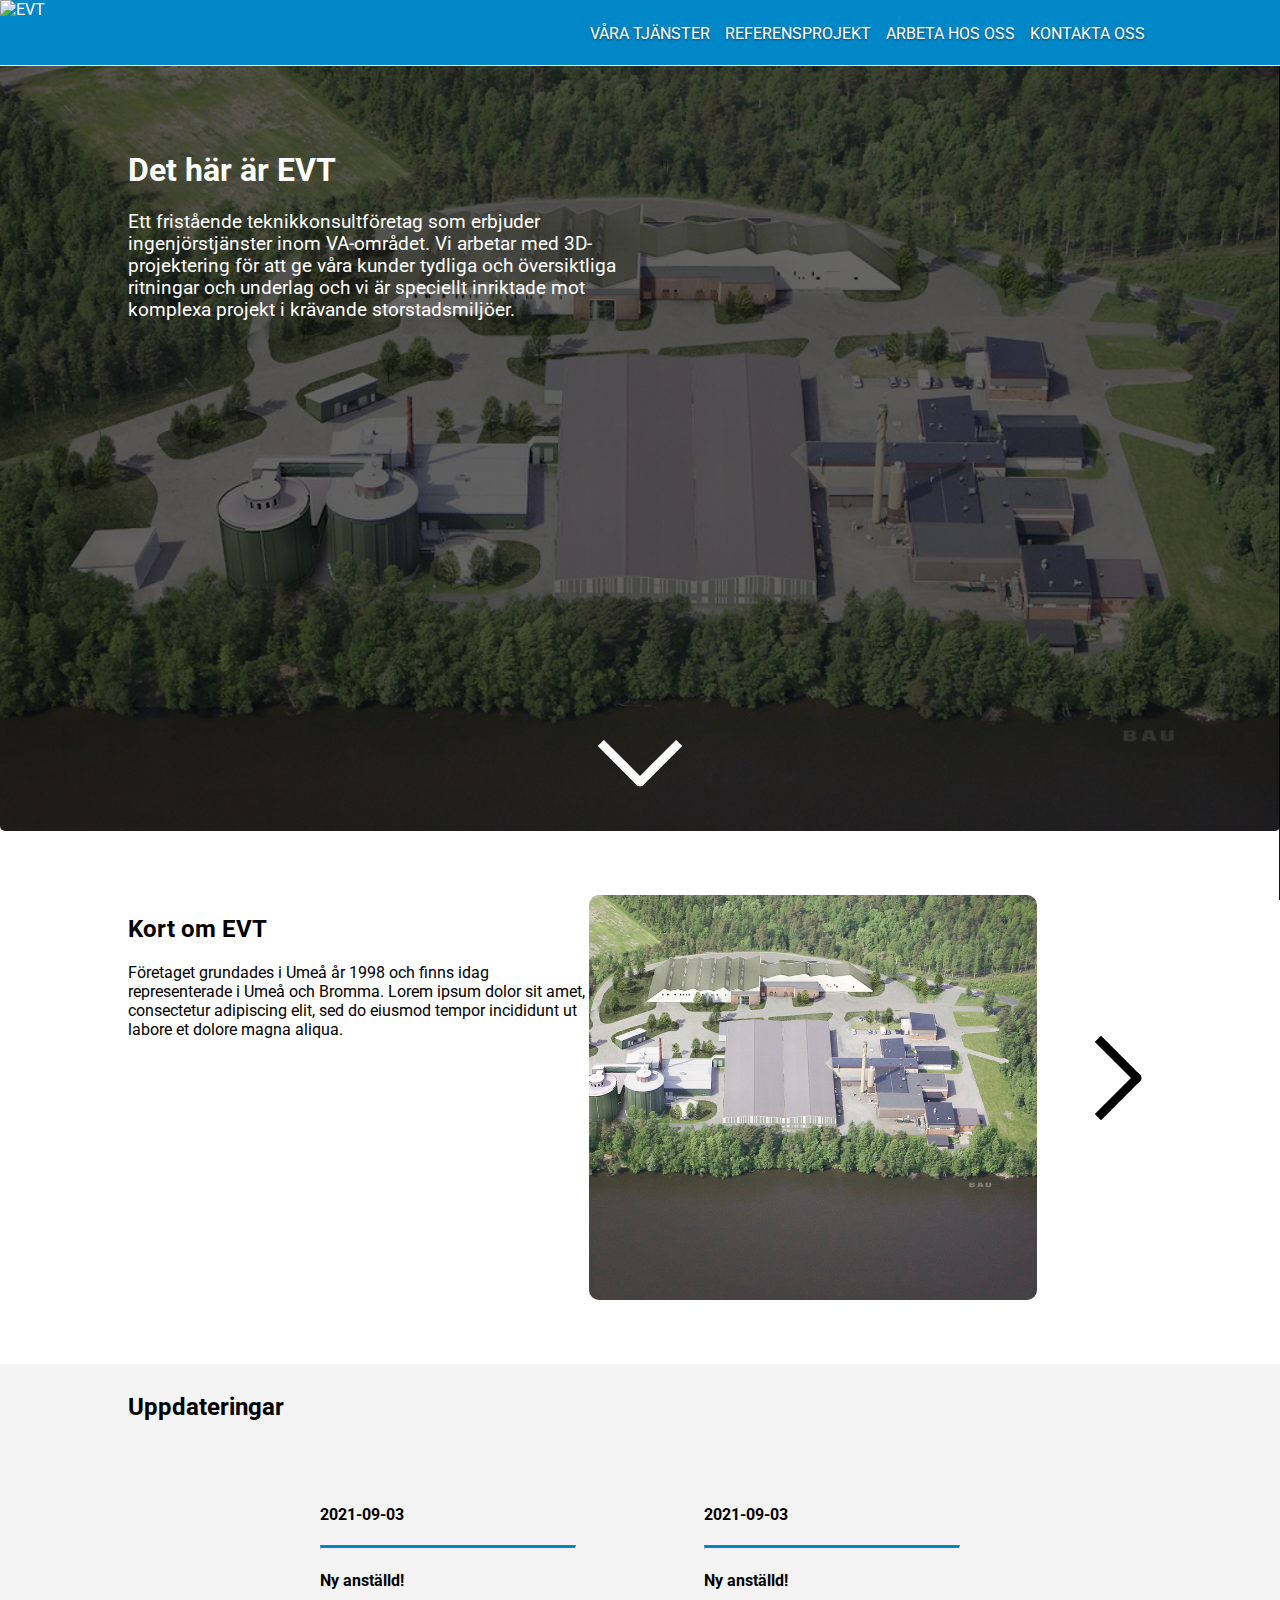
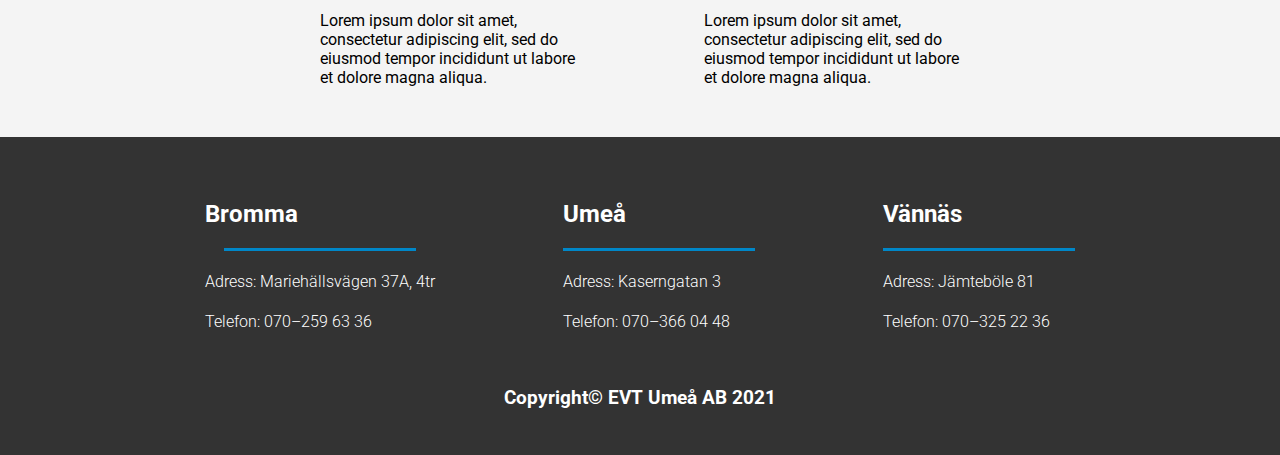
==== index.html @ 0f3ff8b8 "Initial commit" ====
<!DOCTYPE html>
<html lang="sv">
    <head>
        <title>EVT - startsida</title>
        <meta charset="UTF-8">
        <meta name="description" content="Website of EVT">
        <meta name="keywords" content="EVT, teknikkonsultföretag, ingenjörstjänster, VA-området, ledningsinstallationer">
        <meta name="author" content="Alireza Ramezani Mouziraji">
        <meta name="viewport" content="width=device-width">
        <link
            rel="stylesheet"
            type="text/css"
            href="sources/stylesheet.css"
        >
        <link 
            rel="icon"
            href=""
        >
        <link rel="stylesheet" href="https://cdnjs.cloudflare.com/ajax/libs/font-awesome/4.7.0/css/font-awesome.min.css">
        <link rel="preconnect" href="https://fonts.googleapis.com">
        <link rel="preconnect" href="https://fonts.gstatic.com" crossorigin>
        <link href="https://fonts.googleapis.com/css2?family=Roboto:wght@300;400&display=swap" rel="stylesheet">
        <script src="https://ajax.googleapis.com/ajax/libs/jquery/3.5.1/jquery.min.js"></script>
        <script src="sources/script.js"></script>
    </head>


    <body>
        <header>
            <img class="logo" src="" alt="EVT" onclick="window.location.href='index.html';">
            <nav>
                <ul id="dekstop">
                        <li><a href="services.html">Våra tjänster</a></li>
                        <li><a href="references.html">Referensprojekt</a></li>
                        <li><a href="work.html">Arbeta hos oss</a></li>
                        <li><a href="contact.html">Kontakta oss</a></li>
                </ul>
            </nav>
            <a href="javascript:void(0);" class="icon" onclick="openNav()">
                <i class="fa fa-bars"></i>
            </a>
        </header>

        <div id="mobileNav" class="overlay">
            <div class="overlay-content">
                <a href="index.html">Hem</a>
                <a href="services.html">Våra tjänster</a>
                <a href="references.html">Referensprojekt</a>
                <a href="work.html">Arbeta hos oss</a>
                <a href="contact.html">Kontakta oss</a>
            </div>
          
        </div>

        <div class="standard-container">
            <div class="welcoming-picture">
                <!--The heading text-->
                <div class="heading">
                    <h1>Det här är EVT</h1>
                    <h3>Ett fristående teknikkonsultföretag som erbjuder ingenjörstjänster inom VA-området. 
                        Vi arbetar med 3D-projektering för att ge våra kunder tydliga och översiktliga ritningar och 
                        underlag och vi är speciellt inriktade mot komplexa projekt i krävande storstadsmiljöer.</h3>
                </div>
                <a class="scroller" href="#">
                    <span>
                        <div class="arrow-down"></div>
                    </span>
                </a>
            </div>

            <section class="about-evt" id="container">

                <div class="slide" id="slide1">
                    <div class="slide-text">
                        <h2>Kort om EVT</h2>
                        <p>
                            Företaget grundades i Umeå år 1998 och finns idag representerade i Umeå och Bromma.  
                            Lorem ipsum dolor sit amet, consectetur adipiscing elit, sed do eiusmod tempor incididunt
                            ut labore et dolore magna aliqua.
                        </p>
                    </div>
                    <div class="slide-image">
                        <img class="about-evt-image" src="sources/images/about_slide_picture_1.jpg" alt="Bild om evt">
                    </div>
                    <a href="" class="arrow-right" id="right-arrow-1"></a>
                </div>

                <div class="slide" id="slide2">
                    <div class="slide-text">
                        <h2>Vad vi erbjuder</h2>
                        <p>
                            Företaget grundades i Umeå år 1998 och finns idag representerade i Umeå och Bromma.  
                            Lorem ipsum dolor sit amet, consectetur adipiscing elit, sed do eiusmod tempor incididunt
                            ut labore et dolore magna aliqua.
                        </p>
                    </div>
                    <div class="button-div">
                        <button class="services-button" onclick="window.location.href='services.html';">Våra tjänster</button>
                    </div>
                    <a href="" class="arrow-left" id="left-arrow-2"></a>
                </div>       
            </section>
        </div>

        <div class="news-heading">
            <h2>Uppdateringar</h2>
        </div>
        <div class="news">
            <ul>
                <li><h4>2021-09-03</h4></li>
                <hr>
                <li><h4>Ny anställd!</h4></li>
                <li>
                    <p>
                        Lorem ipsum dolor sit amet, consectetur adipiscing elit, sed do eiusmod tempor incididunt
                        ut labore et dolore magna aliqua.
                    </p>
                </li>
            </ul>
            <ul>
                <li><h4>2021-09-03</h4></li>
                <hr>
                <li><h4>Ny anställd!</h4></li>
                <li>
                    <p>
                        Lorem ipsum dolor sit amet, consectetur adipiscing elit, sed do eiusmod tempor incididunt
                        ut labore et dolore magna aliqua.
                    </p>
                </li>
            </ul>
        </div>

        <footer>
            <div class="footer-list">
                <ul>
                    <li><h2>Bromma</h2></li>
                    <hr>
                    <li><h4>Adress: Mariehällsvägen 37A, 4tr</h4></li>
                    <li><h4>Telefon: 070–259 63 36</h4></li>
                </ul>
                <ul>
                    <li><h2>Umeå</h2></li>
                    <hr>
                    <li><h4>Adress: Kaserngatan 3</h4></li>
                    <li><h4>Telefon: 070–366 04 48</h4></li>
                </ul>
                <ul>
                    <li><h2>Vännäs</h2></li>
                    <hr>
                    <li><h4>Adress: Jämteböle 81</h4></li>
                    <li><h4>Telefon: 070–325 22 36</h4></li>
                </ul>
            </div>
            <h3>Copyright© EVT Umeå AB 2021</h3>
        </footer>

    </body>
</html>
---- sources/stylesheet.css ----
/*------------------Body------------------*/
.standard-container {
    display:grid;
    grid-template-columns: 0.25fr 0.25fr 0.25fr 0.25fr;
    min-height: 100vh;
}
body {
    margin: 0;    
    font-family: 'Roboto', sans-serif;
    overflow-y: scroll; /* Show scrollbars */
    background-color:white;
}


body::-webkit-scrollbar {
    width: 10px;
    height: 10px;
    background:#333333;
}
body::-webkit-scrollbar-thumb {
    background: #0087C8;
    border-radius: 10px;
}
body::-webkit-scrollbar-track {
    background: transparent;
}


/*------------------Header------------------*/
header{
    z-index: 10;
    background-color: #0087C8;
    position: -webkit-sticky;
    position: sticky;
    top: 0;
    height: 65px;
    text-transform: uppercase;
    display: flex;
    justify-content: space-between;
    align-items: left;
    color: white;
    border-bottom: 1px solid white;
}

nav {
    display: inline-block;
}

nav ul{
    display: inline-flex;
    padding-right: 10vw;
    align-items: baseline;
    list-style: none;
}

nav ul li{
    margin: 7.5px;
}

nav ul li a{
    text-decoration: none;
    color: white;
    text-shadow: 0px 1px 2px rgba(49, 49, 49, 0.767);
    transition: 0.3s ease-in-out;
}

nav ul li a:hover {
    color: #333333;
    transition: 0.3s ease-in-out;
}

.icon {
    display:none;
}

.logo {
    cursor: pointer;
}


/*------------------------------The overlay screen-----------------------*/
.overlay {
    height: 100%;
    width: 0%;
    position: fixed;
    right: 0;
    z-index: 9;
    top: 0;
    background-color:#0087C8;
    overflow: hidden;
    border-left: black solid 1px;
    transition: 0.5s;
    opacity: 90%;
  }
  
  .overlay-content {
    position: relative;
    top: 25%;
    width: 100%;
    text-align: center; 
  }
  
  .overlay a {
    padding: 8px;
    text-decoration: none;
    font-size: 150%;
    color: white;
    display: block;
    transition: 0.3s;
    margin-top:3vh;
  }

  .overlay a:hover {
      color: black;
      transition: 0.3s;
      font-size: 220%;
  }
/*------------------Footer------------------*/
footer {
    grid-column: 1/5;
    background-color: #333333;
    color: white;
    display: flex;
    flex-direction: column;
    justify-content: center;
    padding: 3vh;
    padding-left: 10vw;
    padding-right: 10vw;
}

.footer-list {
    display: flex;
    flex-direction: row;
    justify-content: center;
    gap: 10vw;
}

footer hr {
    border: none;
    border-top: 3px solid #0087C8;
    width: 15vw;
}

footer ul {
    list-style-type: none;
    padding-left: 0;
}

footer h4 {
    font-weight: 300;
}

footer h3 {
    text-align: center;
}

/*----------------General button properties-------------------*/
button, .submission-button {
    background-color: #0087C8;
    color: white;
    border: none;
    border-radius: 5px;
    font-size: 150%;
    font-family: 'Roboto', sans-serif;
    font-weight: 300;
    box-shadow: 0px 2px 2px rgba(49, 49, 49, 0.767);
    cursor: pointer;
    transition: 0.3s;
}

button:hover, .submission-button:hover {
    box-shadow: none;
    transition: 0.3s;
}

button:active, .submission-button:active {
    box-shadow: inset 3px 3px 3px rgba(49, 49, 49, 0.767);
    transition: 0s;
}

/*----------------General form properties-------------------*/
form {
    display: grid;
    grid-template-columns: 0.25fr 0.25fr 0.25fr 0.25fr;
    gap: 4vmax 5vmax;
}

input {
    width: 95%;
    font-size: 20px;
    border:none;
    border-bottom: 4px solid #0087C8;
    padding: 2.5% 2.5%;
}

textarea {
    width: 99%;
    background-color: #F4F4F4;
    height: 200px;
    resize: none;
    border:none;
    border: 2px solid #0087C8;
    border-radius: 10px;
    font-size: 18px;
}
/*------------------First-page content------------------*/
.welcoming-picture {
    grid-column: 1/5;
    overflow: auto;
    height: 85vh;
    background: linear-gradient(rgba(0, 0, 0, 0.6), rgba(0, 0, 0, 0.6)), url("images/welcome_background.jpg");
    background-size: cover;
    display: grid;
    grid-template-columns: 0.2fr 0.2fr 0.2fr 0.2fr 0.2fr;
    grid-template-rows: 0.85fr 0.15fr;
    border-radius: 0px 0px 5px 5px;
}

.welcoming-picture h3 {
    font-weight: 400;
}

.scroller {
    grid-column: 3;
    grid-row: 2;
    justify-self: center;
    display: inline-block;
}

.heading {
    padding: 5vw;
    padding-left: 10vw;
    padding-right: 10vw;
    grid-column: 1/4;
    grid-row: 1;
    color: white;
}

.about-evt {
    grid-column: 1/5;
    display: flex;
    overflow-x: auto;
    background-color: white;
    padding-top: 5vw;
    padding-bottom: 5vw;
    scroll-behavior: smooth;
}

.about-evt::-webkit-scrollbar {
    justify-self: center;
}

.slide{
    width: 80vw;
    flex-shrink: 0;
    display: grid;
    padding-left: 10vw;
    padding-right: 10vw;
    grid-template-columns: 0.45fr 0.45fr 0.1fr;
    grid-template-rows: 0.4fr 0.33fr 0.33fr;
}

.slide-text {    
    grid-column: 1;
    grid-row: 1/4;
    text-justify:auto;
}

.slide-image {
    grid-column: 2;
    grid-row: 1/4;
    height: 45vh;
    width: auto;
    padding-left: 1vw;
    padding-right: 1vw;
    overflow: hidden;
    border-radius: 10px;
}

.about-evt-image {
    height: 100%;
    width: auto;
    background-size:cover;
    background-position: center;
    float: right;
    border-radius: 10px;
}

.button-div {
    grid-column: 1;
    grid-row: 2;
    text-align: center;
}

.services-button {
    margin-top: 5vh;
    padding: 1.3vmin;
    width: 20vw;
    transition: 0.3s;
}
.services-button:hover {
    width: 22vw;
    transition: 0.3s;
}

.news-heading {
    grid-column: 1/5;
    background-color: #F4F4F4;
    padding: 1vh;
    padding-left: 10vw;
    padding-right: 10vw;
}

.news {
    grid-column: 1/5;
    background-color: #F4F4F4;
    display: flex;
    flex-direction: row;
    overflow: auto;
    justify-content: center;
    gap: 10vw;
    padding:2vh;
    padding-left: 10vw;
    padding-right: 10vw;
}

.news hr {
    border-top: 3px solid #0087C8;
}

.news ul {
    list-style-type: none;
    padding-left: 0;
    flex-basis: 25%;
    flex-grow: 0;
}

/*------------------------Services-page content-------------------*/
.about-services {
    grid-column: 1/3;
    padding: 5vh;
    padding-left: 10vw;
    padding-right: 10vw;
}

.about-services h3 {
    font-weight: 400;
}

.to-requests {
    grid-column: 1/3;
    padding: 1vmax;
    margin-right: 5vw;
    margin-left: 15vw;
}
.to-requests:hover {
    margin-left: 14vw;
    margin-right: 4vw;
}
.to-references {
    grid-column: 3/5;
    padding: 1vmax;
    margin-left: 5vw;
    margin-right: 15vw;
}
.to-references:hover {
    margin-left: 4vw;
    margin-right: 14vw;
}

.all-services {
    grid-column: 1/5;
    background-color: #F4F4F4;
    padding: 5vw;
    padding-left: 10vw;
    padding-right: 10vw;
    margin-top: 5vh;
}

.all-services ul {
    list-style-type: none;
    padding-left: 0;
}

.all-services li {
    background-color: #DAE8F4;
    border-radius: 5px;
    height: 150px;
}

.all-services li:nth-child(even) {
    background-color: white;
    border: 2px solid #0087C8;
}

.all-services li:not(:last-child) {
    margin-bottom: 5vh;
}

.service-text-container {
    width: 50%;
    float: left;
}

.all-services li h3 {
    padding-left:3vw;
    font-weight: 400;
    text-align: left;
    display:inline-block;
}

.service-image-container {
    border-radius: 10px 5px 5px 10px;
    overflow: hidden;
    height: 150px;
    width: 50%;
    float: right;
}

.service-image {
    width: 100%;
    height: auto;
    background-size: cover;
    background-position: center;
}

/*------------------------Contact-page content-------------------*/
.contact-heading {
    grid-column: 1/3;
    padding: 5vh;
    padding-left: 10vw;
    padding-right: 10vw;
}

.contact-form{
    grid-column: 1/5;
    padding-bottom: 5vh;
    padding-left: 10vw;
    padding-right: 10vw;
}

.name-input {
    grid-column: 1/3;
}

.mail-input {
    grid-column: 3/5;
}

.message-input {
    grid-column: 1/5;
}

.submission-button {
    grid-column: 4;
}

.locations {
    grid-column: 1/5;
    background-color: #F4F4F4;
    display: flex;
    flex-direction: row;
    overflow: auto;
    justify-content: center;
    gap: 10vw;
    padding: 5vw;
    padding-left: 10vw;
    padding-right: 10vw;
}

.locations hr {
    border-top: 3px solid #0087C8;
}

.locations h4 {
    font-weight: 300;
}
.locations ul {
    list-style-type: none;
    padding-left: 0;
    flex-basis: 25%;
    flex-grow: 0;
}

.contact-table{
    grid-column: 1/5;
    padding:5vw;
    padding-left: 10vw;
    padding-right: 10vw;
}

/*Contact-table properties*/
.contact-table table {
    width: 100%;
    text-align: left;
    border-radius: 5px;
    border-spacing: 0;
}

.contact-table table td, table th {
    padding:10px;
    padding-top: 10px;
    padding-bottom: 10px;
}

.contact-table table th {
    background-color: #DAE8F4;
}

.contact-table table th:first-child {
    border-top-left-radius: 5px;
}

.contact-table table th:last-child {
    border-top-right-radius: 5px;
}

.contact-table table tr:nth-child(even) {
    background-color: #F4F4F4;
    color: black;
}
.contact-table table tr:nth-child(odd) {
    background-color: #DAE8F4;
}

.contact-table table tr:last-child td:last-child {
    border-bottom-right-radius: 5px;
}

.contact-table table tr:last-child td:first-child {
    border-bottom-left-radius: 5px;
}

/*------------------------References content-------------------*/
.references-heading {
    grid-column: 1/5;
    padding: 5vh;
    padding-left: 10vw;
    padding-right: 10vw;
}

.references-heading h3 {
    font-weight: 400;
}

/*-Reference slider-*/
.reference-slide-container {
    grid-column: 1/5;
    display: flex;
    flex-direction: row;
    overflow-x: scroll;
    scroll-behavior: smooth;
}

.reference-slide-container::-webkit-scrollbar {
    display: none;
}

.reference-slide {
    flex-shrink: 0;
    display: grid;
    width: 80vw;
    padding-right: 10vw;
    padding-left: 10vw;
    padding-top: 5vh;
    padding-bottom: 5vh;
    grid-template-columns: 0.1fr 0.8fr 0.1fr;
    grid-template-rows: 0.4fr 0.33fr 0.33fr;
}

.reference-slide-flex {
    grid-column: 2;
    grid-row: 1/4;
    display: grid;
    grid-template-columns: 0.5fr 0.5fr;
    grid-template-rows: 1fr;
}

.reference-slide-image-container{
    z-index: 2;
    grid-column: 2;
    grid-row: 1;
    overflow: hidden;
    height: 90%;
    border-radius: 10px;
    box-shadow: -2px -2px 3px #333333a2;
}

.reference-slide-image {
    border-radius: 10px;
    width: 100%;
    height: auto;
    background-size: cover;
    background-position: center;
}

.background {
    z-index: 1;
    grid-column: 1/3;
    grid-row: 1;
    display: grid;
    grid-template-columns: 0.55fr 0.45fr;
    grid-template-rows: auto auto auto;
}

.reference-slide-text {
    overflow: auto;
    grid-column: 1;
    grid-row: 1/4;
    background-color: #DAE8F4;
    height: 27vmax;
    margin-left: -5vw;
    margin-top: -2vmax;
    border-radius: 10px;
} 

.reference-slide-text h2, .reference-slide-text p {
    padding-top: 2vh;
    padding-bottom: 2vh;
    padding-left: 4vw;
    padding-right: 5vw;
}

.read-more{
    padding: 1.3vmin;
    width: 15vw;
    margin-left: 12.5vw;
    margin-bottom: 2vh;
    transition: 0.3s;
}

.read-more:hover {
    width: 16vw;
    margin-left: 12vw;
}

/*-Other references-*/
.other-references {
    grid-column: 1/5;
    background-color: #F4F4F4;
    padding: 5vw;
    padding-left: 10vw;
    padding-right: 10vw;
    margin-top: 5vh;
}

.other-references h3 {
    font-weight: 400;
}

.small-reference-container {
    display: grid;
    grid-template-columns: 0.45fr 0.25fr 0.3fr;
    background-color: #DAE8F4;
    border-radius: 10px;
}

.small-reference-description {
    grid-column: 1;
    grid-row: 1;
    padding-right: 2vw;
    padding-left: 2vw;
    padding-top: 2vh;
    padding-bottom: 2vh;
    overflow: auto;
}

.small-reference-details {
    grid-column: 2/4;
    grid-row: 1;
    background-color: #0087C8;
    padding-right: 2vw;
    padding-left: 2vw;
    padding-top: 2vh;
    padding-bottom: 2vh;
    border-radius: 10px 10px 10px 10px;
    color: white;
    box-shadow: -3px 0px 3px #33333386;
}

/*---------------------------Reference-page--------------------*/
.reference-heading {
    grid-column: 1/4;
    padding: 5vh;
    padding-left: 10vw;
    padding-right: 10vw;
}

.reference-text {
    grid-column: 1/4;
    padding: 5vh;
    padding-left: 10vw;
    padding-right: 10vw;
    text-align: justify;
}

.reference-scroll-down {
    grid-column: 4;
    padding-right: 10vw;
    display: grid;
    grid-template-rows: 0.3fr 0.3fr;
    justify-content: center;
}

.scroll-text {
    padding-top: 5vh;
    grid-row: 1;
    text-align: left;
    padding-left: 0;
}

.reference-image-slide {
    background-color: #F4F4F4;
    padding: 5vh;
    padding-left: 10vw;
    padding-right: 10vw;
    grid-column: 1/5;
    display: grid;
    grid-template-columns: 0.1fr 0.8fr 0.1fr;
    grid-template-rows: auto auto auto;
}

.slide-image-container {
    grid-column: 1/4;
    grid-row: 1/4;
    border: 4px solid #0087C8;
    border-radius: 10px;
    width: auto;
    height: 80vh;
    overflow: hidden;
}

.image-slide-image {
    border: none;
    z-index: 1;
    height: 100%;
    object-fit: cover;
    transition: 1s;
}

.button-arrow-right {
    grid-column: 3;
}

.button-arrow-left {
    grid-column: 1;  
}

.button-arrow-left, .button-arrow-right {
    z-index: 1;
    grid-row: 2;
    background-color: rgba(0, 0, 0, 0);
    box-shadow: 0px 0px 0px;
    color: white;
    font-size: 12vh;
    transition: 0.3s;
    outline: 1px #333333;
}

.button-arrow-left:hover, .button-arrow-right:hover {
    color: #0087C8;
    transition: 0.3s;
}

.button-arrow-left:active, .button-arrow-right:active {
    box-shadow: 0px 0px 0px;
    color: #333333;
    transition: 0.3s;
}

/*-------------------------Work----------------------*/
.work-heading {
    grid-column: 1/5;
    padding: 5vh;
    padding-left: 10vw;
    padding-right: 10vw;
}

.work-heading h3 {
    font-weight: 400;
}

.job-list {
    grid-column: 1/5;
    padding:5vh;
    padding-left: 10vw;
    padding-right: 10vw;
}
.collapsible {
    width: 100%;
    padding:25px;
    box-shadow: 0px 0px 0px;
    text-align: left;
}

.collapsible:after {
    content: '\002B';
    font-weight: bold;
    float: right;
    margin-left: 5px;
  }

  .active:after {
    content: "\2212";
  }

.content {
    grid-column: 1/5;
    padding: 0 50px;
    max-height: 0;
    overflow-y:auto;
    transition: max-height 0.2s ease-out;
    background-color: #F4F4F4;
    border-radius: 0px 0px 5px 5px;
}

.content::-webkit-scrollbar {
    width: 10px;
    height: 10px;
    background:#333333;
}
.content::-webkit-scrollbar-thumb {
    background: #0087C8;
    border-radius: 10px;
}
.content::-webkit-scrollbar-track {
    background: transparent;
}

.job-requirements {
    display: flex;
    flex-flow: wrap;
    list-style:circle;
    padding-left:none;
    background-color:#DAE8F4;
    border-radius: 5px;
}

.job-requirements li {
    width: 200px;
    margin: 20px;
}

.job-merits {
    display: flex;
    flex-flow: wrap;
    list-style:circle;
    padding-left:none;
    background-color:white;
    border-radius: 5px;
}

.job-merits li {
    width: 200px;
    margin: 20px;
}


/*----------------------------Arrows------------------------*/
.arrow-right {
    grid-column: 3;
    grid-row: 2;
    box-sizing: border-box;
    justify-self: center;
    height: 60px;
    width: 60px;
    border-style: solid;
    border-color: black;
    border-width: 0px 9px 9px 0px;
    transform: rotate(315deg);
    transition: border-width 150ms ease-in-out;
    border-radius: 0px 0px 5px 0px;
}

.arrow-left {
    grid-column: 3;
    grid-row: 2;
    box-sizing: border-box;
    justify-self: center;
    height: 60px;
    width: 60px;
    border-style: solid;
    border-color: black;
    border-width: 0px 9px 9px 0px;
    transform: rotate(135deg);
    transition: border-width 150ms ease-in-out;
    border-radius: 0px 0px 5px 0px;
}

.arrow-down {
    box-sizing: border-box;
    height: 60px;
    width: 60px;
    border-style: solid;
    border-color: white;
    border-width: 0px 9px 9px 0px;
    transform: rotate(45deg);
    transition: border-width 150ms ease-in-out;
    border-radius: 0px 0px 5px 0px;
}

.reference-arrow-left {
    z-index: 2;
    grid-column: 1;
    grid-row: 2;
    justify-self: center;
    box-sizing: border-box;
    height: 4vw;
    width: 4vw;
    border-style: solid;
    border-color: black;
    border-width: 0px 9px 9px 0px;
    transform: rotate(135deg);
    transition: border-width 150ms ease-in-out;
    border-radius: 0px 0px 5px 0px;
}

.reference-arrow-right {
    grid-column: 3;
    grid-row: 2;
    justify-self: center;
    box-sizing: border-box;
    height: 4vw;
    width: 4vw;
    border-style: solid;
    border-color: black;
    border-width: 0px 9px 9px 0px;
    transform: rotate(315deg);
    transition: border-width 150ms ease-in-out;
    border-radius: 0px 0px 5px 0px;
}

.reference-arrow-down {
    cursor: pointer;
    box-sizing: border-box;
    justify-self: center;
    height: 60px;
    width: 60px;
    border-style: solid;
    border-color: black;
    border-width: 0px 9px 9px 0px;
    transform: rotate(45deg);
    transition: border-width 150ms ease-in-out;
    transition: 150ms;
    border-radius: 0px 0px 5px 0px;
}

.arrow-down:hover, .arrow-left:hover, .arrow-right:hover, .reference-arrow-left:hover, .reference-arrow-right:hover, 
    .reference-arrow-down:hover {
    border-bottom-width: 15px;
    border-right-width: 15px;
    border-color: #0087C8;
    transition: 150ms;
}


/*---------------------Mobile screen---------------------*/
@media only screen and (max-width: 768px) {
    .standard-container {
        display:grid;
        grid-template-columns: 100%;
    }
    /*------------Mobile Header-------------*/
    header {
        grid-column: 1;
        height: fit-content;
        padding: 20px 5vw;
        position: -webkit-sticky;
        position: sticky;
        display: block;
    }

    nav ul{
        display: none;
    }

    .logo {
        position: absolute;
        left: 5vw;
        top: 5px;
    }
    
    .icon {
        font-size: 40px;
        font-weight: 300;
        color: white;
        display: block;
        position: absolute;
        right: 5vw;
        top: 5px;
    }

    .icon:hover {
        color: #333333;
    }


    /*------------Mobile Footer-------------*/
    footer {
        grid-column: 1;
        display: flex;
        flex-direction: column;
    }

    footer hr {
        width: auto;
        flex-basis: 25%;
        flex-grow: 0;
    }

    .footer-list {
        display: flex;
        flex-direction: column;
        justify-content: center;
        gap: 0;
    }
    
    /*------------Mobile First Page----------------*/
    .welcoming-picture {
        display: grid;
        height: 80vh;
        padding-bottom: 10vh;
        grid-template-rows: auto 0.3fr;
        grid-template-columns: 1fr;
        border-radius: 0px 0px 5px 5px;
    }

    .heading {
        grid-column: 1;
        grid-row: 1;
        color: white;
    }

    .scroller {
        grid-column: 1;
    }

    .about-evt {
        display: flex;
        overflow-x: auto;
        background-color: white;
        padding-top: 5vw;
        padding-bottom: 5vw;
        scroll-behavior: smooth;
    }
    
    .slide{
        width: 80vw;
        flex-shrink: 0;
        display: grid;
        grid-template-columns: auto auto;
        grid-template-rows: auto auto auto;
    }
    
    .slide-text {    
        grid-column: 1/3;
        grid-row: 1;
        text-justify:auto;
    }
    
    .slide-image {
        grid-column: 1;
        grid-row: 2;
        height: 30vw;
        justify-self: left;
        overflow: hidden;
        border-radius: 10px;
    }
    
    .button-div {
        grid-column: 1;
        grid-row: 2;
        height: 30vw;
    }

    .services-button {
        margin-top:1em;
        width: 90%;
        height: 50px;
    }
    .services-button:hover {
        width: 100%;
    }

    .news-heading {
        grid-column: 1;
        background-color: #F4F4F4;
    }
    
    .news {
        grid-column: 1;
        flex-direction: column;
        gap: 2vh;
    }

    /*---------------Mobile Service Page----------*/
    .about-services, .all-services {
        grid-column: 1;
    }
    
    .to-requests {
        grid-column: 1;
        margin-left: 10vw;
        margin-right: 10vw;
        margin-bottom: 2vw;
        padding:2vh;
    }
    
    .to-references {
        grid-column: 1;
        margin-left: 10vw;
        margin-right: 10vw;
        padding:2vh;
    }

    .to-requests:hover, .to-references:hover {
        margin-right: 10vw;
        margin-left: 10vw;
    }
    
    .all-services li {
        display: flex;
        flex-direction: column;
        height: auto;
    }
    
    .service-text-container {
        width: 100%;
    }
    
    .service-image-container {
        height: 35vh;
        width: 100%;
    }
    
    .service-image {
        width: 100%;
        height: auto;
    }

    /*---------------Mobile contact Page----------*/

    form {
        grid-template-columns: auto;
        gap: 2vh;
    }
    
    input {
        width: 95%;
    }
    
    textarea {
        margin-top:20px;
        width: 98%;
    }

    .contact-heading, .contact-form, .name-input,.mail-input, .message-input {
        grid-column: 1;
    }
    
    .submission-button {
        grid-column: 1;
        width: 100%;
        padding-top: 10px;
        padding-bottom: 10px;
    }

    .submission-button:hover {
        width: 100%;
        padding-top: 10px;
        padding-bottom: 10px;
    }
    
    .locations {
        flex-direction: column;
        gap: 2vh;
    }

    /*---------------Mobile reference Page----------*/
    .references-heading {
        grid-column: 1;
        padding:0;
        padding-left: 10vw;
    }
    
    /*-Reference slider-*/
    .reference-slide-container {
        grid-column: 1;
    }
    
    .reference-slide {
        padding-top: 0;
        padding-bottom: 0;
        grid-template-columns: auto;
        grid-template-rows: auto;
    }

    .reference-slide-flex {
        grid-column: 1;
        grid-row: 1;
        display: grid;
        grid-template-columns: auto;
        grid-template-rows: auto;
    }

    .reference-slide-image-container{
        grid-column: 1;
        grid-row: 2;
        height: 30vh;
        width: 70vw;
        margin-left: 5vw;
        margin-top: -2vh;
        box-shadow: 0px 0px 0px #33333386;
    }

    .reference-slide-image {
        height: auto;
        width: 100%;
        background-position: center;
    }

    .background {
        z-index: 1;
        grid-column: 1;
        grid-row: 1;
        display: grid;
        grid-template-columns: auto;
    }

    .reference-slide-text {
        overflow: auto;
        grid-column: 1;
        height: auto;
        margin-left: 0;
        margin-top: 0;
        display: flex;
        flex-direction: column;
        padding-top: 2vh;
        padding-bottom: 2vh;
        padding-left: 4vw;
        padding-right: 5vw;
    } 

    .reference-slide-text h2, .reference-slide-text p {
        padding-top: 0;
        padding-bottom: 0;
        padding-left: 0;
        padding-right: 0;
    }

    .read-more{
        padding:10px;
        width: auto;
        margin-left: 0;
    }
    .read-more:hover {
        width: auto;
        margin-left: 0;
    }

    /*-Other references-*/
    .other-references {
        grid-column: 1;
    }

    .small-reference-container {
        grid-template-columns: auto;
    }

    .small-reference-description {
        grid-column: 1;
        grid-row: 1;
        height: 30vh;
        padding-top: 0;
    }

    .small-reference-details {
        padding: 0;
        padding-left: 2vw;
        grid-column: 1;
        grid-row: 2;
        border-radius: 10px 10px 0px 0px;
        box-shadow: 0px -3px 3px #33333386;
    }

    .small-reference-image-container {
        grid-column: 1;
        grid-row: 3;
        border-radius: 0px 0px 10px 10px;
        height: 25vh;
        width: auto;
        box-shadow: 0px 0px 0px ;
    }

    /*--------------Mobile-Reference-page----------------*/
    .reference-heading {
        grid-column: 1;
    }

    .reference-text {
        grid-column: 1;
    }

    .reference-scroll-down {
        grid-column: 1;
        padding-right: 0;
    }

    .reference-image-slide {
        grid-column: 1;
        grid-template-columns: 0.1fr auto 0.1fr;
    }

    .slide-image-container {
        height: 40vh;
    }

    /*----------------------------Arrows------------------------*/
    .arrow-right {
        margin-top:30%;
        justify-self: center;
        grid-column: 2;
        grid-row: 2;
        height: 30px;
        width: 30px;
    }

    .arrow-left {
        margin-top:30%;
        justify-self: center;
        grid-column: 2;
        grid-row: 2;
        height: 30px;
        width: 30px;
    }

    .reference-arrow-left {
        margin-top: 2vh;
        margin-bottom: 2vh;
        grid-column: 1;
        grid-row: 4;
        justify-self: center;
        height: 30px;
        width: 30px;
    }

    #reference-left-arrow-2 {
        display:none;
    }

    .reference-arrow-right {
        margin-top: 2vh;
        margin-bottom: 2vh;
        grid-column: 1;
        grid-row: 3;
        justify-self: center;
        height: 30px;
        width: 30px;
    }
}
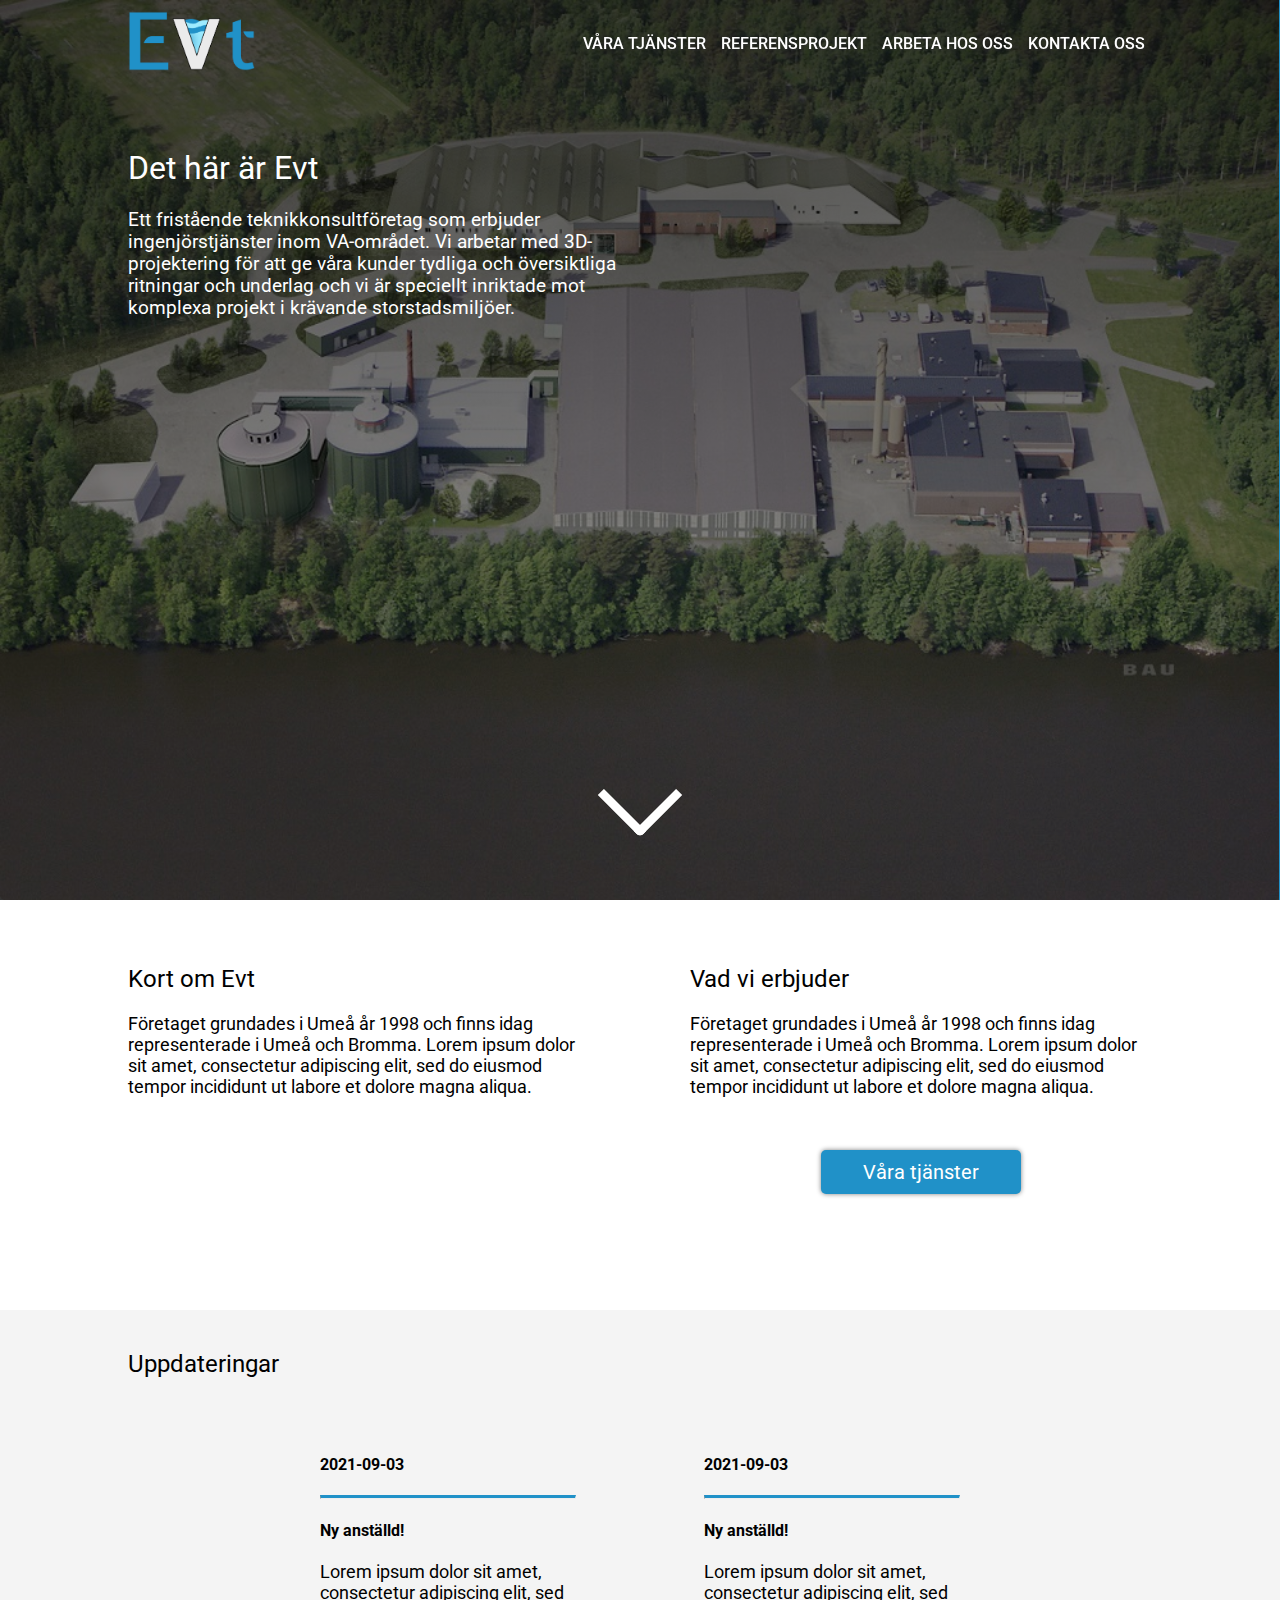
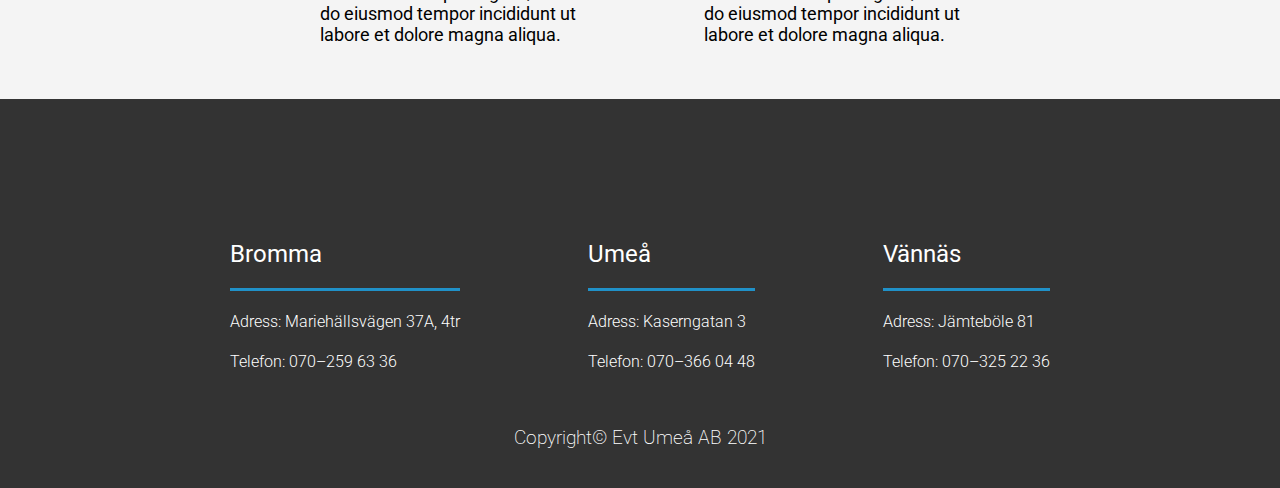
==== commit 05381dd9: "Updated with local files, version 1.0" ====
--- a/index.html
+++ b/index.html
@@ -1,10 +1,10 @@
 <!DOCTYPE html>
 <html lang="sv">
     <head>
-        <title>EVT - startsida</title>
+        <title>Evt - startsida</title>
         <meta charset="UTF-8">
-        <meta name="description" content="Website of EVT">
-        <meta name="keywords" content="EVT, teknikkonsultföretag, ingenjörstjänster, VA-området, ledningsinstallationer">
+        <meta name="description" content="Website of Evt">
+        <meta name="keywords" content="Evt, teknikkonsultföretag, ingenjörstjänster, VA-området, ledningsinstallationer">
         <meta name="author" content="Alireza Ramezani Mouziraji">
         <meta name="viewport" content="width=device-width">
         <link
@@ -14,7 +14,7 @@
         >
         <link 
             rel="icon"
-            href=""
+            href="sources/images/Loggor/evt_ikon.png"
         >
         <link rel="stylesheet" href="https://cdnjs.cloudflare.com/ajax/libs/font-awesome/4.7.0/css/font-awesome.min.css">
         <link rel="preconnect" href="https://fonts.googleapis.com">
@@ -27,13 +27,13 @@
 
     <body>
         <header>
-            <img class="logo" src="" alt="EVT" onclick="window.location.href='index.html';">
+            <img class="logo" src="sources/images/Loggor/evt_logga_blue.png" alt="Evt" onclick="window.location.href='index.html';">
             <nav>
                 <ul id="dekstop">
                         <li><a href="services.html">Våra tjänster</a></li>
                         <li><a href="references.html">Referensprojekt</a></li>
                         <li><a href="work.html">Arbeta hos oss</a></li>
-                        <li><a href="contact.html">Kontakta oss</a></li>
+                        <li><a href="kontakt.php">Kontakta oss</a></li>
                 </ul>
             </nav>
             <a href="javascript:void(0);" class="icon" onclick="openNav()">
@@ -47,16 +47,16 @@
                 <a href="services.html">Våra tjänster</a>
                 <a href="references.html">Referensprojekt</a>
                 <a href="work.html">Arbeta hos oss</a>
-                <a href="contact.html">Kontakta oss</a>
+                <a href="kontakt.php">Kontakta oss</a>
             </div>
           
         </div>
 
-        <div class="standard-container">
+        <div class="start-container">
             <div class="welcoming-picture">
                 <!--The heading text-->
                 <div class="heading">
-                    <h1>Det här är EVT</h1>
+                    <h1>Det här är Evt</h1>
                     <h3>Ett fristående teknikkonsultföretag som erbjuder ingenjörstjänster inom VA-området. 
                         Vi arbetar med 3D-projektering för att ge våra kunder tydliga och översiktliga ritningar och 
                         underlag och vi är speciellt inriktade mot komplexa projekt i krävande storstadsmiljöer.</h3>
@@ -68,24 +68,21 @@
                 </a>
             </div>
 
-            <section class="about-evt" id="container">
+            <!--<section class="about-evt" id="container">
 
-                <div class="slide" id="slide1">
+                <div class="slide" id="infoslide1">
                     <div class="slide-text">
-                        <h2>Kort om EVT</h2>
+                        <h2>Kort om Evt</h2>
                         <p>
                             Företaget grundades i Umeå år 1998 och finns idag representerade i Umeå och Bromma.  
                             Lorem ipsum dolor sit amet, consectetur adipiscing elit, sed do eiusmod tempor incididunt
                             ut labore et dolore magna aliqua.
                         </p>
                     </div>
-                    <div class="slide-image">
-                        <img class="about-evt-image" src="sources/images/about_slide_picture_1.jpg" alt="Bild om evt">
-                    </div>
-                    <a href="" class="arrow-right" id="right-arrow-1"></a>
+                    <a href="" class="arrow-right" id="right-arrow-1-2"></a>
                 </div>
 
-                <div class="slide" id="slide2">
+                <div class="slide" id="infoslide2">
                     <div class="slide-text">
                         <h2>Vad vi erbjuder</h2>
                         <p>
@@ -93,41 +90,64 @@
                             Lorem ipsum dolor sit amet, consectetur adipiscing elit, sed do eiusmod tempor incididunt
                             ut labore et dolore magna aliqua.
                         </p>
+                        <div class="button-div">
+                            <button class="services-button" onclick="window.location.href='services.html';">Våra tjänster</button>
+                        </div>
                     </div>
+                    
+                    <a href="" class="arrow-left" id="left-arrow-2-2"></a>
+                </div>       
+            </section> -->
+
+            <div class="about-evt">
+                <div class="about-evt-col-1">
+                    <h2>Kort om Evt</h2>
+                    <p>
+                        Företaget grundades i Umeå år 1998 och finns idag representerade i Umeå och Bromma.  
+                        Lorem ipsum dolor sit amet, consectetur adipiscing elit, sed do eiusmod tempor incididunt
+                        ut labore et dolore magna aliqua.
+                    </p>
+                </div>
+                <div class="about-evt-col-2">
+                    <h2>Vad vi erbjuder</h2>
+                    <p>
+                        Företaget grundades i Umeå år 1998 och finns idag representerade i Umeå och Bromma.  
+                        Lorem ipsum dolor sit amet, consectetur adipiscing elit, sed do eiusmod tempor incididunt
+                        ut labore et dolore magna aliqua.
+                    </p>
                     <div class="button-div">
                         <button class="services-button" onclick="window.location.href='services.html';">Våra tjänster</button>
                     </div>
-                    <a href="" class="arrow-left" id="left-arrow-2"></a>
-                </div>       
-            </section>
-        </div>
+                </div>
+            </div>
 
-        <div class="news-heading">
-            <h2>Uppdateringar</h2>
-        </div>
-        <div class="news">
-            <ul>
-                <li><h4>2021-09-03</h4></li>
-                <hr>
-                <li><h4>Ny anställd!</h4></li>
-                <li>
-                    <p>
-                        Lorem ipsum dolor sit amet, consectetur adipiscing elit, sed do eiusmod tempor incididunt
-                        ut labore et dolore magna aliqua.
-                    </p>
-                </li>
-            </ul>
-            <ul>
-                <li><h4>2021-09-03</h4></li>
-                <hr>
-                <li><h4>Ny anställd!</h4></li>
-                <li>
-                    <p>
-                        Lorem ipsum dolor sit amet, consectetur adipiscing elit, sed do eiusmod tempor incididunt
-                        ut labore et dolore magna aliqua.
-                    </p>
-                </li>
-            </ul>
+            <div class="news-heading">
+                <h2>Uppdateringar</h2>
+            </div>
+            <div class="news">
+                <ul>
+                    <li><h4>2021-09-03</h4></li>
+                    <hr>
+                    <li><h4>Ny anställd!</h4></li>
+                    <li>
+                        <p>
+                            Lorem ipsum dolor sit amet, consectetur adipiscing elit, sed do eiusmod tempor incididunt
+                            ut labore et dolore magna aliqua.
+                        </p>
+                    </li>
+                </ul>
+                <ul>
+                    <li><h4>2021-09-03</h4></li>
+                    <hr>
+                    <li><h4>Ny anställd!</h4></li>
+                    <li>
+                        <p>
+                            Lorem ipsum dolor sit amet, consectetur adipiscing elit, sed do eiusmod tempor incididunt
+                            ut labore et dolore magna aliqua.
+                        </p>
+                    </li>
+                </ul>
+            </div>
         </div>
 
         <footer>
@@ -151,7 +171,7 @@
                     <li><h4>Telefon: 070–325 22 36</h4></li>
                 </ul>
             </div>
-            <h3>Copyright© EVT Umeå AB 2021</h3>
+            <h3>Copyright© Evt Umeå AB 2021</h3>
         </footer>
 
     </body>
--- a/sources/stylesheet.css
+++ b/sources/stylesheet.css
@@ -1,16 +1,24 @@
 /*------------------Body------------------*/
+.start-container {
+    position: relative;
+    top: -85px;
+    display:grid;
+    grid-template-columns: 0.25fr 0.25fr 0.25fr 0.25fr;
+}
 .standard-container {
     display:grid;
     grid-template-columns: 0.25fr 0.25fr 0.25fr 0.25fr;
-    min-height: 100vh;
-}
+    background: rgb(157,235,255);
+    background: linear-gradient(360deg, rgba(157,235,255,1) 45%, rgba(32,145,200,1) 100%);
+    padding: 70px 0px 0px 0px;
+}
+
 body {
     margin: 0;    
     font-family: 'Roboto', sans-serif;
     overflow-y: scroll; /* Show scrollbars */
-    background-color:white;
-}
-
+    background-color:#333333;
+}
 
 body::-webkit-scrollbar {
     width: 10px;
@@ -18,28 +26,54 @@
     background:#333333;
 }
 body::-webkit-scrollbar-thumb {
-    background: #0087C8;
-    border-radius: 10px;
+    background: #2091C8;
+    border-radius: 5px;
 }
 body::-webkit-scrollbar-track {
     background: transparent;
+}
+
+h1 {
+    font-weight: 400;
+}
+
+h2 {
+    font-weight: 400;
+}
+h3 {
+    font-weight: 400;
+}
+
+p {
+    font-weight: 400;
+    font-size: 18px;
+}
+
+#php-script {
+    font-size:2em;
+    color: #2091C8;
+    text-align: center;
+    padding:50px;
 }
 
 
 /*------------------Header------------------*/
 header{
     z-index: 10;
-    background-color: #0087C8;
     position: -webkit-sticky;
     position: sticky;
     top: 0;
-    height: 65px;
+    height: 85px;
     text-transform: uppercase;
     display: flex;
     justify-content: space-between;
     align-items: left;
     color: white;
-    border-bottom: 1px solid white;
+    /*box-shadow: 0px 1px 1px #DAE8F4;*/
+    transition: background-color .2s ease-in-out;
+    -moz-transition: background-color .2s ease-in-out;
+    -webkit-transition: background-color .2s ease-in-out; 
+    -o-transition: background-color .2s ease-in-out; 
 }
 
 nav {
@@ -47,6 +81,7 @@
 }
 
 nav ul{
+    font-weight: 500;
     display: inline-flex;
     padding-right: 10vw;
     align-items: baseline;
@@ -55,6 +90,7 @@
 
 nav ul li{
     margin: 7.5px;
+    padding-top: 10px;
 }
 
 nav ul li a{
@@ -65,7 +101,7 @@
 }
 
 nav ul li a:hover {
-    color: #333333;
+    color: #2091C8;
     transition: 0.3s ease-in-out;
 }
 
@@ -75,6 +111,9 @@
 
 .logo {
     cursor: pointer;
+    padding-left: 10vw;
+    padding-top: 10.5px;
+    height: 60px;
 }
 
 
@@ -86,11 +125,11 @@
     right: 0;
     z-index: 9;
     top: 0;
-    background-color:#0087C8;
+    background-color:white;
     overflow: hidden;
-    border-left: black solid 1px;
+    border-left: #2091C8 solid 1px;
     transition: 0.5s;
-    opacity: 90%;
+    opacity: 100%;
   }
   
   .overlay-content {
@@ -104,16 +143,15 @@
     padding: 8px;
     text-decoration: none;
     font-size: 150%;
-    color: white;
+    color: black;
     display: block;
     transition: 0.3s;
     margin-top:3vh;
   }
 
   .overlay a:hover {
-      color: black;
+      color: #2091C8;
       transition: 0.3s;
-      font-size: 220%;
   }
 /*------------------Footer------------------*/
 footer {
@@ -123,7 +161,7 @@
     display: flex;
     flex-direction: column;
     justify-content: center;
-    padding: 3vh;
+    padding: 20px;
     padding-left: 10vw;
     padding-right: 10vw;
 }
@@ -131,14 +169,14 @@
 .footer-list {
     display: flex;
     flex-direction: row;
-    justify-content: center;
+    justify-content:center;
     gap: 10vw;
 }
 
 footer hr {
     border: none;
-    border-top: 3px solid #0087C8;
-    width: 15vw;
+    border-top: 3px solid #2091C8;
+    width: 100%;
 }
 
 footer ul {
@@ -152,29 +190,34 @@
 
 footer h3 {
     text-align: center;
+    font-weight: 200;
 }
 
 /*----------------General button properties-------------------*/
 button, .submission-button {
-    background-color: #0087C8;
+    /*background: rgb(94, 223, 255);
+    background: linear-gradient(75deg, rgb(41, 192, 230) 0%, rgba(32,145,200,1) 35%);*/
+    background-color: rgba(32,145,200,1);
     color: white;
     border: none;
     border-radius: 5px;
-    font-size: 150%;
+    font-size: 125%;
     font-family: 'Roboto', sans-serif;
-    font-weight: 300;
-    box-shadow: 0px 2px 2px rgba(49, 49, 49, 0.767);
+    font-weight: 400;
     cursor: pointer;
     transition: 0.3s;
-}
-
-button:hover, .submission-button:hover {
+    box-shadow: 0px 0px 5px grey;
+}
+
+button:hover,.submission-button:hover {
+    background-color: #006ea5;
     box-shadow: none;
     transition: 0.3s;
 }
 
 button:active, .submission-button:active {
-    box-shadow: inset 3px 3px 3px rgba(49, 49, 49, 0.767);
+    background: #006597;
+    box-shadow: none;
     transition: 0s;
 }
 
@@ -189,8 +232,8 @@
     width: 95%;
     font-size: 20px;
     border:none;
-    border-bottom: 4px solid #0087C8;
-    padding: 2.5% 2.5%;
+    border-bottom: 4px solid #2091C8;
+    padding:1%;
 }
 
 textarea {
@@ -199,16 +242,16 @@
     height: 200px;
     resize: none;
     border:none;
-    border: 2px solid #0087C8;
-    border-radius: 10px;
+    border: 2px solid #2091C8;
+    border-radius: 5px;
     font-size: 18px;
 }
 /*------------------First-page content------------------*/
 .welcoming-picture {
     grid-column: 1/5;
     overflow: auto;
-    height: 85vh;
-    background: linear-gradient(rgba(0, 0, 0, 0.6), rgba(0, 0, 0, 0.6)), url("images/welcome_background.jpg");
+    height:100vh;
+    background: linear-gradient(rgba(0, 0, 0, 0.7), rgba(0, 0, 0, 0.35)), url("images/welcome_background.jpg");
     background-size: cover;
     display: grid;
     grid-template-columns: 0.2fr 0.2fr 0.2fr 0.2fr 0.2fr;
@@ -218,6 +261,7 @@
 
 .welcoming-picture h3 {
     font-weight: 400;
+    font-family: 'Roboto', sans-serif;
 }
 
 .scroller {
@@ -228,7 +272,7 @@
 }
 
 .heading {
-    padding: 5vw;
+    padding: 10vw;
     padding-left: 10vw;
     padding-right: 10vw;
     grid-column: 1/4;
@@ -239,14 +283,30 @@
 .about-evt {
     grid-column: 1/5;
     display: flex;
-    overflow-x: auto;
+    justify-content: center;
+    scroll-behavior: smooth;
     background-color: white;
-    padding-top: 5vw;
-    padding-bottom: 5vw;
-    scroll-behavior: smooth;
-}
-
-.about-evt::-webkit-scrollbar {
+    padding: 30px 10vw 30px 10vw;
+    min-height: 350px;
+}
+
+.about-evt-col-1 {
+    padding-top: 15px;
+    padding-right: 50px;
+    background-color: white;
+    background-color: rgba(255, 255, 255, 0.85);
+    border-radius: 5px 0px 0px 5px;
+}
+
+.about-evt-col-2 {
+    padding-top: 15px;
+    padding-bottom: 35px;
+    padding-left: 50px;
+    background-color: rgba(255, 255, 255, 0.85);
+    border-radius: 0px 5px 5px 0px;
+}
+
+/*.about-evt::-webkit-scrollbar {
     justify-self: center;
 }
 
@@ -256,7 +316,7 @@
     display: grid;
     padding-left: 10vw;
     padding-right: 10vw;
-    grid-template-columns: 0.45fr 0.45fr 0.1fr;
+    grid-template-columns: 0.6fr 0.3fr 0.1fr;
     grid-template-rows: 0.4fr 0.33fr 0.33fr;
 }
 
@@ -264,17 +324,8 @@
     grid-column: 1;
     grid-row: 1/4;
     text-justify:auto;
-}
-
-.slide-image {
-    grid-column: 2;
-    grid-row: 1/4;
-    height: 45vh;
-    width: auto;
-    padding-left: 1vw;
-    padding-right: 1vw;
-    overflow: hidden;
-    border-radius: 10px;
+    padding:70px;
+    border-radius: 20px;
 }
 
 .about-evt-image {
@@ -283,30 +334,24 @@
     background-size:cover;
     background-position: center;
     float: right;
-    border-radius: 10px;
-}
+    border-radius: 5px;
+}*/
 
 .button-div {
-    grid-column: 1;
-    grid-row: 2;
     text-align: center;
 }
 
 .services-button {
-    margin-top: 5vh;
-    padding: 1.3vmin;
-    width: 20vw;
+    margin-top:35px;
+    padding: 10px;
+    width: 10em;
     transition: 0.3s;
 }
-.services-button:hover {
-    width: 22vw;
-    transition: 0.3s;
-}
 
 .news-heading {
     grid-column: 1/5;
     background-color: #F4F4F4;
-    padding: 1vh;
+    padding:20px;
     padding-left: 10vw;
     padding-right: 10vw;
 }
@@ -319,13 +364,13 @@
     overflow: auto;
     justify-content: center;
     gap: 10vw;
-    padding:2vh;
+    padding-bottom:20px;
     padding-left: 10vw;
     padding-right: 10vw;
 }
 
 .news hr {
-    border-top: 3px solid #0087C8;
+    border-top: 3px solid #2091C8;
 }
 
 .news ul {
@@ -337,106 +382,133 @@
 
 /*------------------------Services-page content-------------------*/
 .about-services {
-    grid-column: 1/3;
-    padding: 5vh;
-    padding-left: 10vw;
-    padding-right: 10vw;
+    grid-column: 1/5;
+    padding-bottom: 70px;
+    padding-left: 10vw;
+    padding-right: 10vw;
+    color: white;
+    border-radius: 0px 0px 5px 5px;
 }
 
 .about-services h3 {
     font-weight: 400;
 }
 
+/*.services.buttons {
+    display: grid;
+    grid-template-columns: 1fr 1fr;
+    column-gap: 50px;
+    row-gap: 20px;
+    padding-right: 10vw;
+    padding-left: 10vw;
+}
+
 .to-requests {
-    grid-column: 1/3;
-    padding: 1vmax;
-    margin-right: 5vw;
-    margin-left: 15vw;
-}
-.to-requests:hover {
-    margin-left: 14vw;
-    margin-right: 4vw;
-}
+    grid-column: 1;
+    padding: 10px;
+    margin: 50px 50px 50px 50px;
+}
+
 .to-references {
-    grid-column: 3/5;
-    padding: 1vmax;
-    margin-left: 5vw;
-    margin-right: 15vw;
-}
-.to-references:hover {
-    margin-left: 4vw;
-    margin-right: 14vw;
+    grid-column: 2;
+    padding: 10px;
+    margin: 50px 50px 50px 50px;
+}*/
+
+.services.buttons {
+    display: grid;
+    grid-template-rows: 1fr 1fr;
+    gap: 20px;
+}
+
+.to-requests {
+    padding: 10px;
+    width: 100%;
+}
+
+.to-references {
+    padding: 10px;
+    width: 100%;
 }
 
 .all-services {
     grid-column: 1/5;
-    background-color: #F4F4F4;
-    padding: 5vw;
-    padding-left: 10vw;
-    padding-right: 10vw;
-    margin-top: 5vh;
-}
-
-.all-services ul {
+    background-color: #ffff;
+    border-radius: 20px 20px 0px 0px;
+    padding: 5vh;
+    padding-left: 10vw;
+    padding-right: 10vw;
+}
+
+.all-services h2 {
+    text-align: center;
+    padding-bottom: 5vh;
+}
+
+.service-grid {
+    display: grid;
+    grid-template-columns: 1fr 1fr;
+    gap: 40px;
+}
+
+.service {
+    background-color: rgba(32,145,200,1);
+    border-radius: 5px;
+    padding-left: 20px;
+    padding-right: 20px;
+}
+
+.service h3 {
+    background-color: #DAE8F4;
+    border-radius: 5px;
+    padding:20px;
+    box-shadow: 0px 0px 5px grey;
+    min-height: 50px;
+}
+
+/*.all-services ul {
+    border-radius: 5px;
+    background-color: #2091C8;
+    box-shadow: 0px 0px 10px grey;
     list-style-type: none;
     padding-left: 0;
+    padding:10px;
+    margin-left: 100px;
+    margin-right: 100px;
 }
 
 .all-services li {
-    background-color: #DAE8F4;
-    border-radius: 5px;
-    height: 150px;
-}
-
-.all-services li:nth-child(even) {
-    background-color: white;
-    border: 2px solid #0087C8;
-}
-
-.all-services li:not(:last-child) {
-    margin-bottom: 5vh;
-}
-
-.service-text-container {
-    width: 50%;
-    float: left;
+    border-radius: 5px;
+    margin:20px;
 }
 
 .all-services li h3 {
-    padding-left:3vw;
     font-weight: 400;
     text-align: left;
-    display:inline-block;
-}
-
-.service-image-container {
-    border-radius: 10px 5px 5px 10px;
-    overflow: hidden;
-    height: 150px;
-    width: 50%;
-    float: right;
-}
-
-.service-image {
-    width: 100%;
-    height: auto;
-    background-size: cover;
-    background-position: center;
-}
+    background-color: #DAE8F4;
+    box-shadow: 0px 0px 10px grey;
+    padding: 15px 20px 15px 20px;
+    border-radius:5px;
+}*/
 
 /*------------------------Contact-page content-------------------*/
 .contact-heading {
-    grid-column: 1/3;
-    padding: 5vh;
-    padding-left: 10vw;
-    padding-right: 10vw;
+    grid-column: 1/5;
+    padding-bottom: 70px;
+    padding-left: 10vw;
+    padding-right: 10vw;
+    color: white;
+    border-radius: 0px 0px 5px 5px;
 }
 
 .contact-form{
     grid-column: 1/5;
+    padding-top: 5vh;
     padding-bottom: 5vh;
-    padding-left: 10vw;
-    padding-right: 10vw;
+    padding-left: 20vw;
+    padding-right: 20vw;
+    background-color: #ffff;
+    border-radius: 20px 20px 0px 0px;
 }
 
 .name-input {
@@ -452,7 +524,9 @@
 }
 
 .submission-button {
-    grid-column: 4;
+    grid-column: 1/5;
+    width: 100%;
+    padding: 10px 0px 10px 0px;
 }
 
 .locations {
@@ -469,7 +543,7 @@
 }
 
 .locations hr {
-    border-top: 3px solid #0087C8;
+    border-top: 3px solid #2091C8;
 }
 
 .locations h4 {
@@ -487,6 +561,8 @@
     padding:5vw;
     padding-left: 10vw;
     padding-right: 10vw;
+    background-color: white;
+    
 }
 
 /*Contact-table properties*/
@@ -494,49 +570,59 @@
     width: 100%;
     text-align: left;
     border-radius: 5px;
-    border-spacing: 0;
+    border-collapse: collapse;
 }
 
 .contact-table table td, table th {
-    padding:10px;
-    padding-top: 10px;
-    padding-bottom: 10px;
+    padding-top: 20px;
+    padding-bottom: 20px;
 }
 
 .contact-table table th {
-    background-color: #DAE8F4;
+    background-color: #2091C8;
+    color: white;
+    font-weight: 300;
 }
 
 .contact-table table th:first-child {
-    border-top-left-radius: 5px;
+    border-top-left-radius: 10px;
 }
 
 .contact-table table th:last-child {
-    border-top-right-radius: 5px;
+    border-top-right-radius: 10px;
 }
 
 .contact-table table tr:nth-child(even) {
     background-color: #F4F4F4;
-    color: black;
 }
 .contact-table table tr:nth-child(odd) {
-    background-color: #DAE8F4;
+    background-color: #F4F4F4;
+}
+
+.contact-table table td:nth-child(2), .contact-table table td:nth-child(3), .contact-table table td:nth-child(4) {
+    border-top: 1px solid #2091C8;
+}
+
+#first-row {
+    border-top: 0px;
 }
 
 .contact-table table tr:last-child td:last-child {
-    border-bottom-right-radius: 5px;
+    border-bottom-right-radius: 10px;
 }
 
 .contact-table table tr:last-child td:first-child {
-    border-bottom-left-radius: 5px;
+    border-bottom-left-radius: 10px;
 }
 
 /*------------------------References content-------------------*/
 .references-heading {
     grid-column: 1/5;
-    padding: 5vh;
-    padding-left: 10vw;
-    padding-right: 10vw;
+    padding-bottom: 40px;
+    padding-left: 10vw;
+    padding-right: 10vw;
+    color: white;
+    border-radius: 0px 0px 5px 5px;
 }
 
 .references-heading h3 {
@@ -548,20 +634,20 @@
     grid-column: 1/5;
     display: flex;
     flex-direction: row;
-    overflow-x: scroll;
     scroll-behavior: smooth;
-}
-
-.reference-slide-container::-webkit-scrollbar {
-    display: none;
+    padding-top: 0vh;
+}
+
+.reference-slide-container {
+    overflow:hidden;
 }
 
 .reference-slide {
     flex-shrink: 0;
     display: grid;
     width: 80vw;
-    padding-right: 10vw;
-    padding-left: 10vw;
+    padding-left: 10vw;
+    padding-right: 10vw;
     padding-top: 5vh;
     padding-bottom: 5vh;
     grid-template-columns: 0.1fr 0.8fr 0.1fr;
@@ -581,17 +667,16 @@
     grid-column: 2;
     grid-row: 1;
     overflow: hidden;
-    height: 90%;
-    border-radius: 10px;
-    box-shadow: -2px -2px 3px #333333a2;
+    height: 22vw;
+    border-radius: 5px;
+    box-shadow: 0px 0px 5px #333333a2;
 }
 
 .reference-slide-image {
-    border-radius: 10px;
-    width: 100%;
+    border-radius: 5px;
+    max-width: 100%;
     height: auto;
-    background-size: cover;
-    background-position: center;
+    background-size: contain;
 }
 
 .background {
@@ -599,6 +684,7 @@
     grid-column: 1/3;
     grid-row: 1;
     display: grid;
+    margin-left: 50px;
     grid-template-columns: 0.55fr 0.45fr;
     grid-template-rows: auto auto auto;
 }
@@ -607,37 +693,33 @@
     overflow: auto;
     grid-column: 1;
     grid-row: 1/4;
-    background-color: #DAE8F4;
-    height: 27vmax;
-    margin-left: -5vw;
-    margin-top: -2vmax;
-    border-radius: 10px;
+    background-color:white;
+    min-height: 27vw;
+    margin-left: -80px;
+    margin-top: -35px;
+    border-radius: 5px;
+    padding-right: 2vw;
 } 
 
 .reference-slide-text h2, .reference-slide-text p {
-    padding-top: 2vh;
+    padding-top: 10px;
     padding-bottom: 2vh;
-    padding-left: 4vw;
-    padding-right: 5vw;
+    padding-left: 35px;
+    padding-right: 90px;
 }
 
 .read-more{
-    padding: 1.3vmin;
+    padding: 10px;
     width: 15vw;
     margin-left: 12.5vw;
-    margin-bottom: 2vh;
     transition: 0.3s;
-}
-
-.read-more:hover {
-    width: 16vw;
-    margin-left: 12vw;
 }
 
 /*-Other references-*/
 .other-references {
     grid-column: 1/5;
-    background-color: #F4F4F4;
+    background-color: white;
+    border-radius: 20px 20px 0px 0px;
     padding: 5vw;
     padding-left: 10vw;
     padding-right: 10vw;
@@ -650,9 +732,13 @@
 
 .small-reference-container {
     display: grid;
-    grid-template-columns: 0.45fr 0.25fr 0.3fr;
+    grid-template-columns: 0.6fr 0.4fr;
     background-color: #DAE8F4;
-    border-radius: 10px;
+    padding: 20px;
+    border-radius: 5px;
+    margin-left: 5vw;
+    margin-right: 5vw;
+    margin-bottom: 5vh;
 }
 
 .small-reference-description {
@@ -664,42 +750,59 @@
     padding-bottom: 2vh;
     overflow: auto;
 }
+.small-reference-description h3 {
+    font-weight: 400;
+}
 
 .small-reference-details {
-    grid-column: 2/4;
+    grid-column: 2;
     grid-row: 1;
-    background-color: #0087C8;
+    background-color: #2091C8;
     padding-right: 2vw;
     padding-left: 2vw;
     padding-top: 2vh;
     padding-bottom: 2vh;
-    border-radius: 10px 10px 10px 10px;
+    border-radius: 5px 5px 5px 5px;
     color: white;
-    box-shadow: -3px 0px 3px #33333386;
+    box-shadow: -1px 0px 5px grey;
 }
 
 /*---------------------------Reference-page--------------------*/
 .reference-heading {
     grid-column: 1/4;
-    padding: 5vh;
-    padding-left: 10vw;
-    padding-right: 10vw;
+    padding-bottom: 5vh;
+    padding-left: 10vw;
+    padding-right: 10vw;
+    color: white;
+}
+
+.reference-heading h3 {
+    font-weight: 400;
 }
 
 .reference-text {
     grid-column: 1/4;
     padding: 5vh;
     padding-left: 10vw;
-    padding-right: 10vw;
-    text-align: justify;
+    padding-right: 20vw;
+    text-align: left;
+    background-color: white;
+    border-radius: 20px 0px 0px 0px;
+}
+
+.reference-text h3 {
+    font-weight: 600;
 }
 
 .reference-scroll-down {
     grid-column: 4;
-    padding-right: 10vw;
     display: grid;
+    padding-right: 10vw;
+    padding-top: 50px;
     grid-template-rows: 0.3fr 0.3fr;
     justify-content: center;
+    background-color: white;
+    border-radius: 0px 20px 0px 0px;
 }
 
 .scroll-text {
@@ -712,30 +815,40 @@
 .reference-image-slide {
     background-color: #F4F4F4;
     padding: 5vh;
-    padding-left: 10vw;
-    padding-right: 10vw;
     grid-column: 1/5;
     display: grid;
     grid-template-columns: 0.1fr 0.8fr 0.1fr;
     grid-template-rows: auto auto auto;
+    
 }
 
 .slide-image-container {
     grid-column: 1/4;
     grid-row: 1/4;
-    border: 4px solid #0087C8;
-    border-radius: 10px;
+    border-radius: 20px;
     width: auto;
     height: 80vh;
     overflow: hidden;
+    background-color: #333333
 }
 
 .image-slide-image {
+    display: block;
+    margin-left: auto;
+    margin-right: auto;
     border: none;
-    z-index: 1;
     height: 100%;
-    object-fit: cover;
+    object-fit: contain;
     transition: 1s;
+    background-color: #333333;
+}
+
+.image-slide-description {
+    position: relative;
+    top: -10vh;
+    padding:10px 40px 100px 40px;
+    color: white;
+    background-color: #00000049;
 }
 
 .button-arrow-right {
@@ -749,7 +862,8 @@
 .button-arrow-left, .button-arrow-right {
     z-index: 1;
     grid-row: 2;
-    background-color: rgba(0, 0, 0, 0);
+    background: none;
+    background-color: rgba(0, 0, 0, 0) !important;
     box-shadow: 0px 0px 0px;
     color: white;
     font-size: 12vh;
@@ -758,7 +872,8 @@
 }
 
 .button-arrow-left:hover, .button-arrow-right:hover {
-    color: #0087C8;
+    background-color: rgba(255, 255, 255, 0);
+    color: #2091C8;
     transition: 0.3s;
 }
 
@@ -771,9 +886,11 @@
 /*-------------------------Work----------------------*/
 .work-heading {
     grid-column: 1/5;
-    padding: 5vh;
-    padding-left: 10vw;
-    padding-right: 10vw;
+    padding-bottom:70px;
+    padding-left: 10vw;
+    padding-right: 10vw;
+    color: white;
+    border-radius: 0px 0px 5px 5px;
 }
 
 .work-heading h3 {
@@ -785,33 +902,30 @@
     padding:5vh;
     padding-left: 10vw;
     padding-right: 10vw;
-}
-.collapsible {
-    width: 100%;
-    padding:25px;
-    box-shadow: 0px 0px 0px;
+    background-color: white;
+    border-radius: 20px 20px 0px 0px;
+    min-height: 50vh;
+}
+
+.job {
+    border-radius: 5px;
+    padding: 0px 0px 0px 0px;
+}
+
+.job-title {
+    border-radius: 10px 10px 0px 0px;
+    padding:30px;
     text-align: left;
-}
-
-.collapsible:after {
-    content: '\002B';
-    font-weight: bold;
-    float: right;
-    margin-left: 5px;
-  }
-
-  .active:after {
-    content: "\2212";
-  }
+    font-size: 28px;
+    color: #2091C8;
+}
 
 .content {
-    grid-column: 1/5;
-    padding: 0 50px;
-    max-height: 0;
+    box-shadow: 0px 0px 5px grey;
     overflow-y:auto;
-    transition: max-height 0.2s ease-out;
-    background-color: #F4F4F4;
-    border-radius: 0px 0px 5px 5px;
+    padding: 10px 30px 20px 30px;
+    background-color: white;
+    border-radius: 10px 10px 10px 10px;
 }
 
 .content::-webkit-scrollbar {
@@ -820,8 +934,8 @@
     background:#333333;
 }
 .content::-webkit-scrollbar-thumb {
-    background: #0087C8;
-    border-radius: 10px;
+    background: #2091C8;
+    border-radius: 5px;
 }
 .content::-webkit-scrollbar-track {
     background: transparent;
@@ -846,13 +960,22 @@
     flex-flow: wrap;
     list-style:circle;
     padding-left:none;
-    background-color:white;
+    background-color:#DAE8F4;
     border-radius: 5px;
 }
 
 .job-merits li {
-    width: 200px;
     margin: 20px;
+}
+
+.apply_job {
+    display: flex;
+    justify-content: center;
+    text-align: center;
+}
+
+.apply_job button{
+    padding: 7.5px 25px 7.5px 25px;
 }
 
 
@@ -865,7 +988,7 @@
     height: 60px;
     width: 60px;
     border-style: solid;
-    border-color: black;
+    border-color: #333333;
     border-width: 0px 9px 9px 0px;
     transform: rotate(315deg);
     transition: border-width 150ms ease-in-out;
@@ -880,7 +1003,7 @@
     height: 60px;
     width: 60px;
     border-style: solid;
-    border-color: black;
+    border-color: #333333;
     border-width: 0px 9px 9px 0px;
     transform: rotate(135deg);
     transition: border-width 150ms ease-in-out;
@@ -908,7 +1031,7 @@
     height: 4vw;
     width: 4vw;
     border-style: solid;
-    border-color: black;
+    border-color: white;
     border-width: 0px 9px 9px 0px;
     transform: rotate(135deg);
     transition: border-width 150ms ease-in-out;
@@ -923,7 +1046,7 @@
     height: 4vw;
     width: 4vw;
     border-style: solid;
-    border-color: black;
+    border-color: white;
     border-width: 0px 9px 9px 0px;
     transform: rotate(315deg);
     transition: border-width 150ms ease-in-out;
@@ -949,22 +1072,55 @@
     .reference-arrow-down:hover {
     border-bottom-width: 15px;
     border-right-width: 15px;
-    border-color: #0087C8;
+    border-color: #2091C8;
     transition: 150ms;
 }
 
+.arrow-left:hover, .arrow-right:hover {
+    border-color: #2091C8;
+}
+
+.reference-arrow-left:hover, .reference-arrow-right:hover {
+    border-color: #DAE8F4;
+}
+
+.arrow-down:active, .arrow-left:active, .arrow-right:active, .reference-arrow-left:active, .reference-arrow-right:active, 
+    .reference-arrow-down:hover {
+    border-bottom-width: 15px;
+    border-right-width: 15px;
+    border-color: #006ea5;
+    transition: 150ms;
+}
+
+@media only screen and (max-width: 1280px) {
+    .reference-slide-text {
+        max-height:28vw;
+    }
+}
+
+@media only screen and (max-width: 1100px) {
+    .reference-slide-text {
+        max-height:32vw;
+    }
+}
 
 /*---------------------Mobile screen---------------------*/
-@media only screen and (max-width: 768px) {
-    .standard-container {
+@media only screen and (max-width: 1000px) {
+    .standard-container, .start-container {
         display:grid;
         grid-template-columns: 100%;
-    }
+        padding: 70px 0px 0px 0px;
+    }
+
+    .start-container {
+        top: -150px;
+    }
+    
     /*------------Mobile Header-------------*/
     header {
-        grid-column: 1;
         height: fit-content;
-        padding: 20px 5vw;
+        height: 75px;
+        padding: 0px 5vw;
         position: -webkit-sticky;
         position: sticky;
         display: block;
@@ -975,9 +1131,8 @@
     }
 
     .logo {
-        position: absolute;
-        left: 5vw;
-        top: 5px;
+        height: 65px;
+        padding: 5px 0vw;
     }
     
     .icon {
@@ -987,11 +1142,11 @@
         display: block;
         position: absolute;
         right: 5vw;
-        top: 5px;
+        top: 15px;
     }
 
     .icon:hover {
-        color: #333333;
+        color: #2091C8;
     }
 
 
@@ -1018,14 +1173,14 @@
     /*------------Mobile First Page----------------*/
     .welcoming-picture {
         display: grid;
-        height: 80vh;
-        padding-bottom: 10vh;
+        height: 100vh;
         grid-template-rows: auto 0.3fr;
         grid-template-columns: 1fr;
         border-radius: 0px 0px 5px 5px;
     }
 
     .heading {
+        padding-top: 20vh;
         grid-column: 1;
         grid-row: 1;
         color: white;
@@ -1036,12 +1191,23 @@
     }
 
     .about-evt {
-        display: flex;
+        display: grid;
         overflow-x: auto;
         background-color: white;
-        padding-top: 5vw;
-        padding-bottom: 5vw;
+        padding: 30px 30px 30px 30px;
         scroll-behavior: smooth;
+    }
+
+    .about-evt-col-1 {
+        grid-row: 1;
+        border-radius: 5px 5px 0px 0px;
+        padding-right: 0;
+    }
+
+    .about-evt-col-2 {
+        grid-row: 2;
+        border-radius: 0px 0px 5px 5px;
+        padding-left: 0;
     }
     
     .slide{
@@ -1058,28 +1224,15 @@
         text-justify:auto;
     }
     
-    .slide-image {
+    .button-div {
         grid-column: 1;
         grid-row: 2;
-        height: 30vw;
-        justify-self: left;
-        overflow: hidden;
-        border-radius: 10px;
-    }
-    
-    .button-div {
-        grid-column: 1;
-        grid-row: 2;
-        height: 30vw;
     }
 
     .services-button {
         margin-top:1em;
-        width: 90%;
-        height: 50px;
-    }
-    .services-button:hover {
-        width: 100%;
+        padding:10px;
+        width: 200px;
     }
 
     .news-heading {
@@ -1099,23 +1252,22 @@
     }
     
     .to-requests {
-        grid-column: 1;
-        margin-left: 10vw;
-        margin-right: 10vw;
-        margin-bottom: 2vw;
-        padding:2vh;
+        grid-column: 1/3;
+        margin: 0px 0px 0px 0px;
     }
     
     .to-references {
-        grid-column: 1;
-        margin-left: 10vw;
-        margin-right: 10vw;
-        padding:2vh;
-    }
-
-    .to-requests:hover, .to-references:hover {
-        margin-right: 10vw;
-        margin-left: 10vw;
+        grid-column: 1/3;
+        margin: 0px 0px 0px 0px;
+    }
+
+    .service-grid {
+        grid-template-columns: 1fr;
+    }
+
+    .all-services ul {
+        padding-right: 0vw;
+        padding-left:0vw;
     }
     
     .all-services li {
@@ -1124,20 +1276,6 @@
         height: auto;
     }
     
-    .service-text-container {
-        width: 100%;
-    }
-    
-    .service-image-container {
-        height: 35vh;
-        width: 100%;
-    }
-    
-    .service-image {
-        width: 100%;
-        height: auto;
-    }
-
     /*---------------Mobile contact Page----------*/
 
     form {
@@ -1156,6 +1294,11 @@
 
     .contact-heading, .contact-form, .name-input,.mail-input, .message-input {
         grid-column: 1;
+    }
+
+    .contact-form {
+        padding-left:10vw;
+        padding-right: 10vw;
     }
     
     .submission-button {
@@ -1176,7 +1319,7 @@
         gap: 2vh;
     }
 
-    /*---------------Mobile reference Page----------*/
+    /*---------------Mobile references Page----------*/
     .references-heading {
         grid-column: 1;
         padding:0;
@@ -1213,6 +1356,14 @@
         box-shadow: 0px 0px 0px #33333386;
     }
 
+    #slide1 {
+        padding-left: 10vw;
+    }
+    
+    #slide3 {
+        padding-right:10vw;
+    }
+
     .reference-slide-image {
         height: auto;
         width: 100%;
@@ -1225,16 +1376,16 @@
         grid-row: 1;
         display: grid;
         grid-template-columns: auto;
+        margin-left: 0;
     }
 
     .reference-slide-text {
-        overflow: auto;
-        grid-column: 1;
-        height: auto;
+        grid-column: 1;
         margin-left: 0;
         margin-top: 0;
         display: flex;
         flex-direction: column;
+        min-height: 20em;
         padding-top: 2vh;
         padding-bottom: 2vh;
         padding-left: 4vw;
@@ -1264,32 +1415,35 @@
     }
 
     .small-reference-container {
+        transition: 0.5s;
         grid-template-columns: auto;
+        margin-left: 0vw;
+        margin-right: 0vw;
     }
 
     .small-reference-description {
+        transition: 0.5s;
         grid-column: 1;
         grid-row: 1;
-        height: 30vh;
-        padding-top: 0;
+        height: fit-content;
+        padding:2vw;
+        padding-right: 4vw;
+        padding-left: 4vw;
     }
 
     .small-reference-details {
+        transition: 0.5s;
         padding: 0;
-        padding-left: 2vw;
         grid-column: 1;
         grid-row: 2;
-        border-radius: 10px 10px 0px 0px;
-        box-shadow: 0px -3px 3px #33333386;
-    }
-
-    .small-reference-image-container {
-        grid-column: 1;
-        grid-row: 3;
-        border-radius: 0px 0px 10px 10px;
-        height: 25vh;
-        width: auto;
-        box-shadow: 0px 0px 0px ;
+        border-radius: 5px 5px 5px 5px;
+        background-color: #2091C8;
+    }
+
+    .small-reference-details h3 {
+        padding:20px;
+        background-color: #2091C8;
+        border-radius: 5px;
     }
 
     /*--------------Mobile-Reference-page----------------*/
@@ -1299,49 +1453,61 @@
 
     .reference-text {
         grid-column: 1;
+        border-radius: 20px 20px 0px 0px;
     }
 
     .reference-scroll-down {
         grid-column: 1;
         padding-right: 0;
+        padding-bottom: 5vh;
+        border-radius: 0px 0px 0px 0px;
     }
 
     .reference-image-slide {
         grid-column: 1;
         grid-template-columns: 0.1fr auto 0.1fr;
+        padding:10px;
     }
 
     .slide-image-container {
         height: 40vh;
     }
 
+    /*--------------------------Moible Work-------------------*/
+
+    .job {
+        padding: 0px 0px 0px 0px;
+    }
+
     /*----------------------------Arrows------------------------*/
     .arrow-right {
-        margin-top:30%;
+        margin-top:20%;
+        margin-right: 5%;
         justify-self: center;
-        grid-column: 2;
+        grid-column: 1/3;
         grid-row: 2;
-        height: 30px;
-        width: 30px;
+        height: 50px;
+        width: 50px;
     }
 
     .arrow-left {
-        margin-top:30%;
+        margin-top:10%;
         justify-self: center;
-        grid-column: 2;
+        grid-column: 1/3;
         grid-row: 2;
-        height: 30px;
-        width: 30px;
+        height: 50px;
+        width: 50px;
     }
 
     .reference-arrow-left {
-        margin-top: 2vh;
+        margin-top: 10%;
         margin-bottom: 2vh;
+        margin-left: 5%;
         grid-column: 1;
         grid-row: 4;
         justify-self: center;
-        height: 30px;
-        width: 30px;
+        height: 50px;
+        width: 50px;
     }
 
     #reference-left-arrow-2 {
@@ -1349,12 +1515,13 @@
     }
 
     .reference-arrow-right {
-        margin-top: 2vh;
+        margin-top: 10%;
         margin-bottom: 2vh;
+        margin-right: 5%;
         grid-column: 1;
         grid-row: 3;
         justify-self: center;
-        height: 30px;
-        width: 30px;
+        height: 50px;
+        width: 50px;
     }
 }